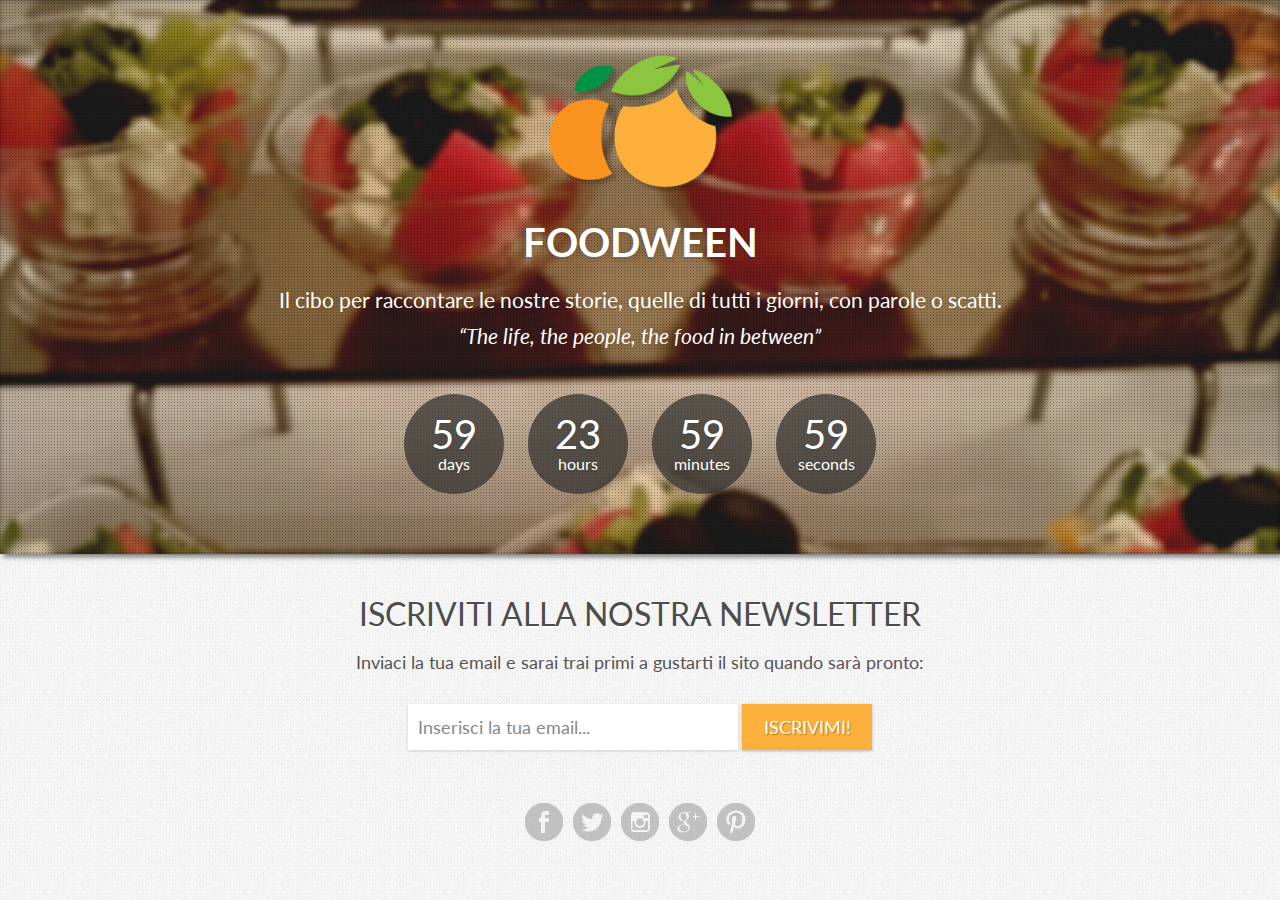
==== index.html @ 285785a4 "/ * /" ====
<!DOCTYPE html>
<html lang="en">

    <head>

        <meta charset="utf-8">
        <title>Foodween - Coming Soon</title>
        <meta name="viewport" content="width=device-width, initial-scale=1.0">
        <meta name="description" content="">
        <meta name="author" content="">

        <!-- CSS -->
        <link rel="stylesheet" href="http://fonts.googleapis.com/css?family=Lobster">
        <link rel='stylesheet' href='http://fonts.googleapis.com/css?family=Lato:400,700'>
        <link rel="stylesheet" href="assets/bootstrap/css/bootstrap.min.css">
        <link rel="stylesheet" href="assets/css/style.css">

        <!-- HTML5 shim, for IE6-8 support of HTML5 elements -->
        <!--[if lt IE 9]>
            <script src="http://html5shim.googlecode.com/svn/trunk/html5.js"></script>
        <![endif]-->

        <!-- Favicon and touch icons -->
        <link rel="shortcut icon" href="assets/ico/favicon.ico">
        <link rel="apple-touch-icon-precomposed" sizes="144x144" href="assets/ico/apple-touch-icon-144-precomposed.png">
        <link rel="apple-touch-icon-precomposed" sizes="114x114" href="assets/ico/apple-touch-icon-114-precomposed.png">
        <link rel="apple-touch-icon-precomposed" sizes="72x72" href="assets/ico/apple-touch-icon-72-precomposed.png">
        <link rel="apple-touch-icon-precomposed" href="assets/ico/apple-touch-icon-57-precomposed.png">

    </head>

    <body>

        <!-- Header -->
        <!-- <div class="container">
            <div class="header row">
                <div class="logo span4">
                    <h1><a href="">Alissa</a> <span>.</span></h1>
                </div>
                <div class="call-us span8">
                    <p>Tel: <span>0039 123 45 789</span> | Skype: <span>info@domain.it</span></p>
                </div>
            </div>
        </div> -->

        <!-- Coming Soon -->
        <div class="coming-soon">
            <div class="inner-bg">
                <div class="container">
                    <div class="row">
						<div class="span12"><img src="assets/img/logo.png"></img></div>
                        <div class="span12">
                            <h2>Foodween</h2>
                            <p>Il cibo per raccontare le nostre storie, quelle di tutti i giorni, con parole o scatti. <br><i>“The life, the people, the food in between”</i></br></p>
                            <div class="timer">
                                <div class="days-wrapper">
                                    <span class="days"></span> <br>days
                                </div>
                                <div class="hours-wrapper">
                                    <span class="hours"></span> <br>hours
                                </div>
                                <div class="minutes-wrapper">
                                    <span class="minutes"></span> <br>minutes
                                </div>
                                <div class="seconds-wrapper">
                                    <span class="seconds"></span> <br>seconds
                                </div>
                            </div>
                        </div>
                    </div>
                </div>
            </div>
        </div>

        <!-- Content -->
        <div class="container">
            <div class="row">
                <div class="span12 subscribe">
                    <h3>Iscriviti alla nostra newsletter</h3>
                    <p>Inviaci la tua email e sarai trai primi a gustarti il sito quando sarà pronto:</p>
                    <form class="form-inline" action="assets/sendmail.php" method="post">
                        <input type="text" name="email" placeholder="Inserisci la tua email...">
                        <button type="submit" class="btn">Iscrivimi!</button>
                    </form>
                    <div class="success-message"></div>
                    <div class="error-message"></div>
                </div>
            </div>
            <div class="row">
                <div class="span12 social">
                    <a href="" class="facebook" rel="tooltip" data-placement="top" data-original-title="Facebook"></a>
                    <a href="" class="twitter" rel="tooltip" data-placement="top" data-original-title="Twitter"></a>
                    <a href="" class="instagram" rel="tooltip" data-placement="top" data-original-title="Instagram"></a>
                    <a href="" class="googleplus" rel="tooltip" data-placement="top" data-original-title="Google Plus"></a>
                    <a href="" class="pinterest" rel="tooltip" data-placement="top" data-original-title="Pinterest"></a>
                </div>
            </div>
        </div>

        <!-- Javascript -->
        <script src="assets/js/jquery-1.8.2.min.js"></script>
        <script src="assets/bootstrap/js/bootstrap.min.js"></script>
        <script src="assets/js/jquery.backstretch.min.js"></script>
        <script src="assets/js/jquery.countdown.js"></script>
        <script src="assets/js/scripts.js"></script>

    </body>

</html>
---- assets/css/style.css ----
body {
    background: #f8f8f8 url(../img/pattern.jpg);
    text-align: left;
    font-family: 'Lato', Arial, sans-serif;
    color: #555;
    font-weight: 400;
}

strong { font-weight: 700; }
a:hover { text-decoration: none; }

::-moz-selection { background: #e75967; color: #fff; text-shadow: none; }
::selection { background: #e75967; color: #fff; text-shadow: none; }


/***** Coming Soon *****/

.coming-soon {
    margin: 0 auto;
    text-align: center;
    color: #fff;
    box-shadow: 3px 3px 5px rgba(0, 0, 0, 0.5);
}

.inner-bg {
    padding: 50px 0 60px 0;
    background: url(../img/pattern-3.png);
    -moz-box-shadow: 0 1px 5px 0 rgba(0,0,0,.3) inset;
    -webkit-box-shadow: 0 1px 5px 0 rgba(0,0,0,.3) inset;
    box-shadow: 0 1px 5px 0 rgba(0,0,0,.3) inset;
}

.coming-soon h2 {
	padding-top: 20px;
    font-size: 40px;
    font-weight: 700;
    text-transform: uppercase;
    text-shadow: 0 1px 7px rgba(0,0,0,.2);
}

.coming-soon p {
    margin-top: 20px;
    font-size: 21px;
    line-height: 36px;
    text-shadow: 0 1px 7px rgba(0,0,0,.2);
}

.timer {
    margin-top: 40px;
    text-shadow: 0 1px 5px rgba(0,0,0,.1);
}

.timer .days-wrapper,
.timer .hours-wrapper,
.timer .minutes-wrapper,
.timer .seconds-wrapper {
    display: inline-block;
    width: 100px;
    height: 80px;
    margin: 0 10px;
    padding-top: 20px;
    background: #2d2d2d; /* browsers that don't support rgba */
    background: rgba(45,45,45,.7);
    font-size: 16px;
    -moz-border-radius: 80px;
    -webkit-border-radius: 80px;
    border-radius: 80px;
}

.timer .days-wrapper:hover,
.timer .hours-wrapper:hover,
.timer .minutes-wrapper:hover,
.timer .seconds-wrapper:hover {
    background: #fbb03b url(../img/pattern-2.png);
    text-shadow: none;
}

.timer .days,
.timer .hours,
.timer .minutes,
.timer .seconds {
    font-size: 40px;
    line-height: 40px;
}


/***** Content *****/

.subscribe {
    margin-top: 30px;
    text-align: center;
}

.subscribe h3 {
    font-size: 32px;
    font-weight: 400;
    color: #4d4d4d;
    line-height: 40px;
    text-transform: uppercase;
    text-shadow: 1px 2px 1px #fff;
}

.subscribe p {
    font-size: 18px;
    font-weight: 400;
    line-height: 36px;
}

.subscribe form {
    margin-top: 24px;
}

.subscribe form input {
    width: 310px;
    height: 46px;
    margin: 0;
    padding: 0 10px;
    background: #fff;
    font-family: 'Lato', Arial, sans-serif;
    font-size: 18px;
    line-height: 46px;
    color: #888;
    border: 0;
    -moz-border-radius: 0;
    -webkit-border-radius: 0;
    border-radius: 0;
    -moz-box-shadow: 0 1px 3px 0 rgba(0,0,0,.15);
    -webkit-box-shadow: 0 1px 3px 0 rgba(0,0,0,.15);
    box-shadow: 0 1px 3px 0 rgba(0,0,0,.15);
}

.subscribe form input:focus {
    -moz-box-shadow: 0 1px 3px 0 rgba(0,0,0,.15);
    -webkit-box-shadow: 0 1px 3px 0 rgba(0,0,0,.15);
    box-shadow: 0 1px 3px 0 rgba(0,0,0,.15);
}

.subscribe form input:-moz-placeholder { color: #888; }
.subscribe form input:-ms-input-placeholder { color: #888; }
.subscribe form input::-webkit-input-placeholder { color: #888; }

.subscribe form button {
    width: 130px;
    height: 46px;
    margin: 0;
    padding: 0;
    background: #fbb03b;
    border: 0;
    font-family: 'Lato', Arial, sans-serif;
    font-size: 18px;
    line-height: 46px;
    color: #fff;
    text-transform: uppercase;
    text-shadow: 1px 1px 1px rgba(0,0,0,.3);
    -moz-border-radius: 0;
    -webkit-border-radius: 0;
    border-radius: 0;
    -moz-box-shadow: 0 1px 3px 0 rgba(0,0,0,.25);
    -webkit-box-shadow: 0 1px 3px 0 rgba(0,0,0,.25);
    box-shadow: 0 1px 3px 0 rgba(0,0,0,.25);
    -o-transition: all .3s;
    -moz-transition: all .3s;
    -webkit-transition: all .3s;
    -ms-transition: all .3s;
}

.subscribe form button:hover {
    background: #f7931e;
    color: #fff;
}

.subscribe form button:active {
    background: #f7931e;
    color: #fff;
}

.success-message, .error-message {
    font-size: 18px;
}

.error-message {
    color: #e75967;
}

.social {
    margin-top: 30px;
    padding-bottom: 30px;
    text-align: center;
}

.social a {
    display: inline-block;
    width: 38px;
    height: 38px;
    margin: 3px;
}

.social a.facebook { background: url(../img/social-icons/facebook.png); }
.social a.twitter { background: url(../img/social-icons/twitter.png); }
.social a.instagram { background: url(../img/social-icons/instagram.png); } 
.social a.googleplus { background: url(../img/social-icons/googleplus.png); }
.social a.pinterest { background: url(../img/social-icons/pinterest.png); }

.social a.facebook:hover { background: url(../img/social-icons/_facebook.png); }
.social a.twitter:hover { background: url(../img/social-icons/_twitter.png); }
.social a.instagram:hover { background: url(../img/social-icons/_instagram.png); } 
.social a.googleplus:hover { background: url(../img/social-icons/_googleplus.png); }
.social a.pinterest:hover { background: url(../img/social-icons/_pinterest.png); }

/***** Media Queries *****/

@media (min-width: 768px) and (max-width: 979px) {

    .timer .days-wrapper,
    .timer .hours-wrapper,
    .timer .minutes-wrapper,
    .timer .seconds-wrapper {
        width: 100px;
        height: 80px;
        margin: 0 7px;
        padding-top: 20px;
        -moz-border-radius: 70px;
        -webkit-border-radius: 70px;
        border-radius: 70px;
    }

    .timer .days,
    .timer .hours,
    .timer .minutes,
    .timer .seconds {
        font-size: 40px;
        line-height: 40px;
    }

}

@media (max-width: 767px) {

    body {
        padding-left: 0;
        padding-right: 0;
    }


    .inner-bg {
        padding: 45px 0 50px 0;
    }

    .coming-soon h2 {
        font-size: 36px;
        padding: 0 20px;
    }

    .coming-soon p {
        padding: 0 20px;
    }

    .timer .days-wrapper,
    .timer .hours-wrapper,
    .timer .minutes-wrapper,
    .timer .seconds-wrapper {
        width: 100px;
        height: 80px;
        margin: 7px;
        padding-top: 20px;
        -moz-border-radius: 70px;
        -webkit-border-radius: 70px;
        border-radius: 70px;
    }

    .timer .days,
    .timer .hours,
    .timer .minutes,
    .timer .seconds {
        font-size: 40px;
        line-height: 40px;
    }

    .subscribe h3 {
        padding: 0 20px;
        font-size: 28px;
    }

    .subscribe p {
        padding: 0 20px;
    }

}

@media (max-width: 480px) {

    .subscribe form {
        padding: 0 20px;
    }

    .subscribe form input {
        width: 90%;
    }

    .subscribe form button {
        width: 90%;
        margin-top: 10px;
    }

}
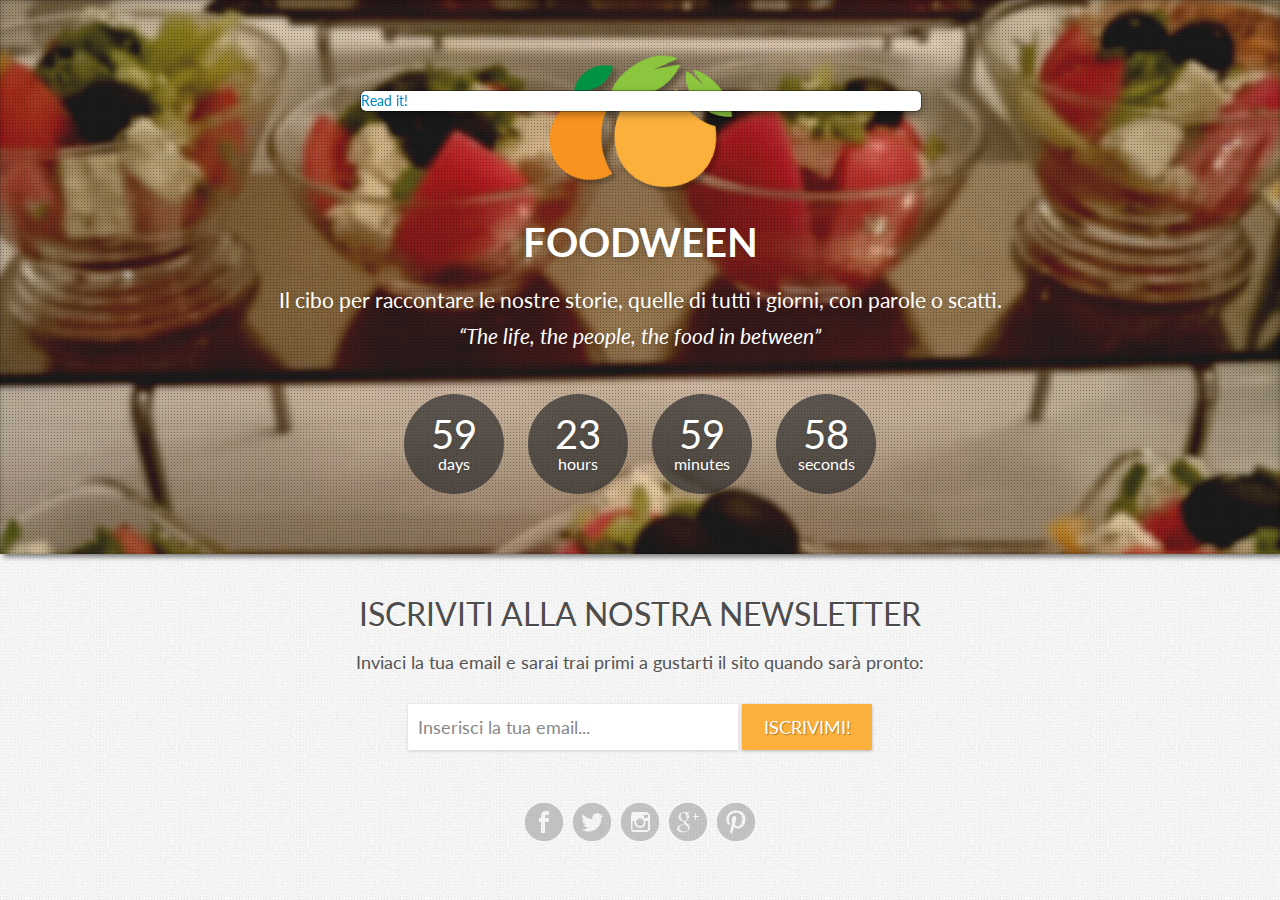
==== commit b521868a: "ok" ====
--- a/index.html
+++ b/index.html
@@ -32,18 +32,6 @@
 
     <body>
 
-        <!-- Header -->
-        <!-- <div class="container">
-            <div class="header row">
-                <div class="logo span4">
-                    <h1><a href="">Alissa</a> <span>.</span></h1>
-                </div>
-                <div class="call-us span8">
-                    <p>Tel: <span>0039 123 45 789</span> | Skype: <span>info@domain.it</span></p>
-                </div>
-            </div>
-        </div> -->
-
         <!-- Coming Soon -->
         <div class="coming-soon">
             <div class="inner-bg">
@@ -75,18 +63,22 @@
 
         <!-- Content -->
         <div class="container">
+
             <div class="row">
                 <div class="span12 subscribe">
                     <h3>Iscriviti alla nostra newsletter</h3>
                     <p>Inviaci la tua email e sarai trai primi a gustarti il sito quando sarà pronto:</p>
+
                     <form class="form-inline" action="assets/sendmail.php" method="post">
                         <input type="text" name="email" placeholder="Inserisci la tua email...">
                         <button type="submit" class="btn">Iscrivimi!</button>
                     </form>
+
                     <div class="success-message"></div>
                     <div class="error-message"></div>
                 </div>
             </div>
+
             <div class="row">
                 <div class="span12 social">
                     <a href="" class="facebook" rel="tooltip" data-placement="top" data-original-title="Facebook"></a>
@@ -96,10 +88,22 @@
                     <a href="" class="pinterest" rel="tooltip" data-placement="top" data-original-title="Pinterest"></a>
                 </div>
             </div>
+            
         </div>
+
+        <p><a href="#" class="modal" data-manifesto="manifesto.html">Read it!</a></p>
 
         <!-- Javascript -->
         <script src="assets/js/jquery-1.8.2.min.js"></script>
+        <script src="assets/js/jquery.modal.js"></script>
+        <script>
+        $('.modal').modal({
+            'modal': 'modal-window',
+            'close': 'modal-close',
+            'closeText': 'Close',
+            'shade': 'modal-shade'
+        });
+        </script>
         <script src="assets/bootstrap/js/bootstrap.min.js"></script>
         <script src="assets/js/jquery.backstretch.min.js"></script>
         <script src="assets/js/jquery.countdown.js"></script>
--- a/assets/css/style.css
+++ b/assets/css/style.css
@@ -208,6 +208,34 @@
 .social a.googleplus:hover { background: url(../img/social-icons/_googleplus.png); }
 .social a.pinterest:hover { background: url(../img/social-icons/_pinterest.png); }
 
+.modal-window{
+    position:absolute;
+    left:50%;
+    top:50px;
+    width:40%;
+    padding:20px;
+    background-color:#fff;
+    border-radius:5px;
+    box-shadow:4px 4px 7px rgba(0,0,0,.2);
+    -webkit-transform: translate(-50$, 0);
+    transform: translate(-50%, 0);
+}
+
+.modal-close{
+    font-size:12px;
+    position:absolute;
+    top:10px;
+    right:10px;
+    z-index: 0;
+}
+
+.modal-shade{
+    position:fixed;
+    height:100%;
+    width:100%;
+    background-color:rgba(0,0,0,.6);
+}
+
 /***** Media Queries *****/
 
 @media (min-width: 768px) and (max-width: 979px) {
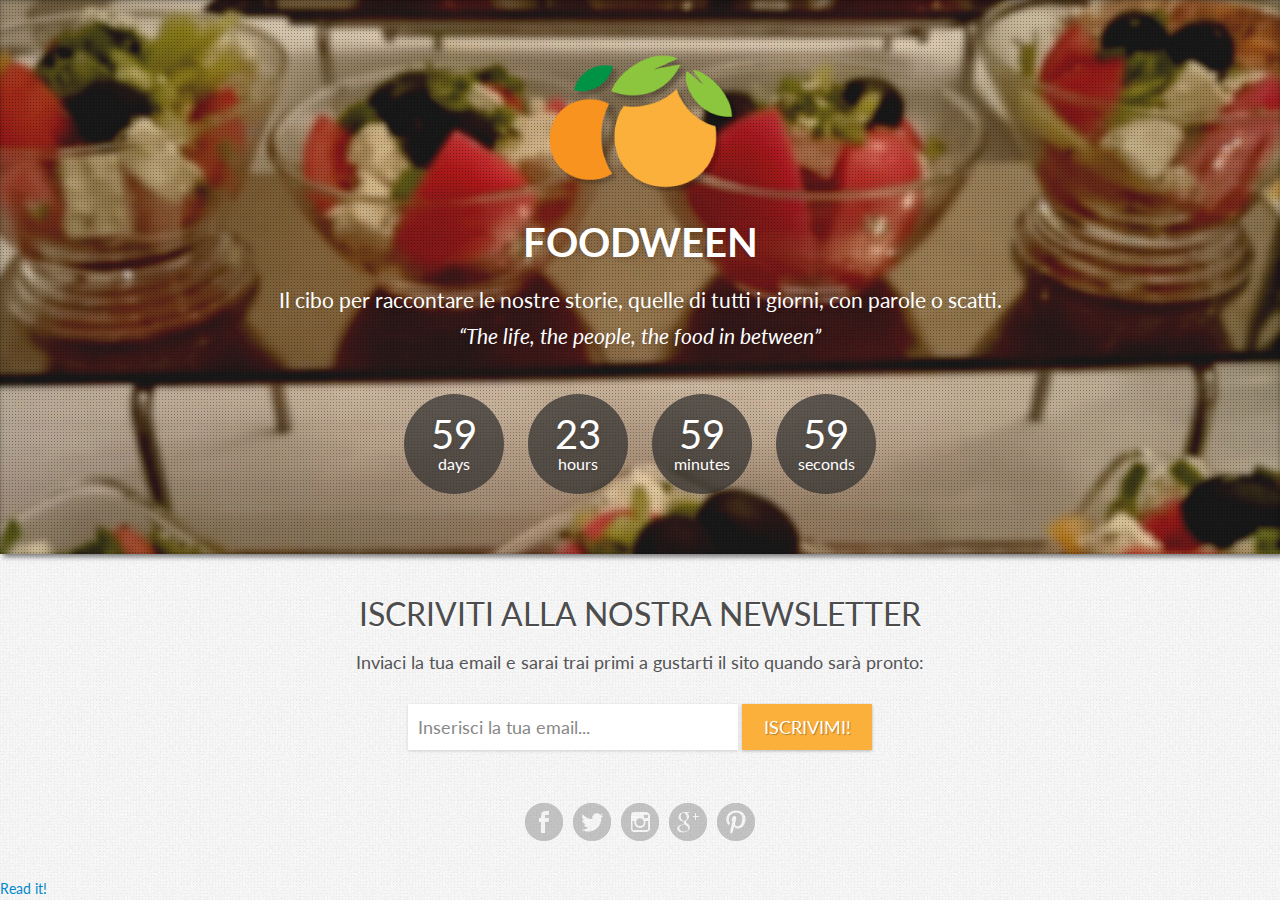
==== commit ae12b5b3: "mettere in primo piano il modale" ====
--- a/index.html
+++ b/index.html
@@ -91,17 +91,17 @@
             
         </div>
 
-        <p><a href="#" class="modal" data-manifesto="manifesto.html">Read it!</a></p>
+        <a href="#" class="modale" data-manifesto="manifesto.html">Read it!</a>
 
         <!-- Javascript -->
         <script src="assets/js/jquery-1.8.2.min.js"></script>
         <script src="assets/js/jquery.modal.js"></script>
         <script>
-        $('.modal').modal({
-            'modal': 'modal-window',
-            'close': 'modal-close',
+        $('.modale').modale({
+            'modale': 'modale-window',
+            'close': 'modale-close',
             'closeText': 'Close',
-            'shade': 'modal-shade'
+            'shade': 'modale-shade'
         });
         </script>
         <script src="assets/bootstrap/js/bootstrap.min.js"></script>
--- a/assets/css/style.css
+++ b/assets/css/style.css
@@ -208,7 +208,7 @@
 .social a.googleplus:hover { background: url(../img/social-icons/_googleplus.png); }
 .social a.pinterest:hover { background: url(../img/social-icons/_pinterest.png); }
 
-.modal-window{
+.modale-window{
     position:absolute;
     left:50%;
     top:50px;
@@ -221,7 +221,7 @@
     transform: translate(-50%, 0);
 }
 
-.modal-close{
+.modale-close{
     font-size:12px;
     position:absolute;
     top:10px;
@@ -229,7 +229,7 @@
     z-index: 0;
 }
 
-.modal-shade{
+.modale-shade{
     position:fixed;
     height:100%;
     width:100%;
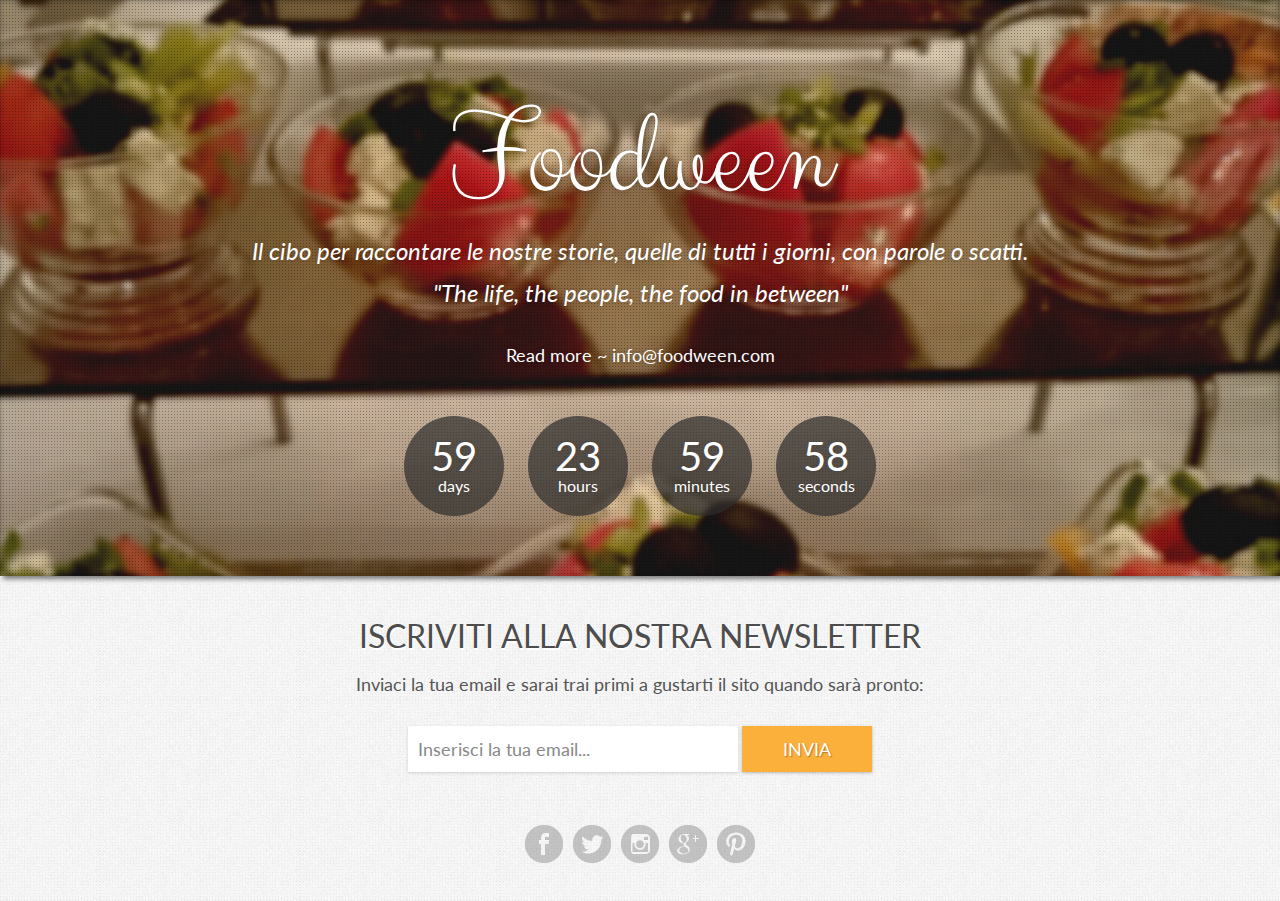
==== commit 3700db53: ".si" ====
--- a/index.html
+++ b/index.html
@@ -1,4 +1,3 @@
-
 <!DOCTYPE html>
 <html lang="en">
 
@@ -11,8 +10,8 @@
         <meta name="author" content="">
 
         <!-- CSS -->
-        <link rel="stylesheet" href="http://fonts.googleapis.com/css?family=Lobster">
         <link rel='stylesheet' href='http://fonts.googleapis.com/css?family=Lato:400,700'>
+		<link href='http://fonts.googleapis.com/css?family=Clicker+Script' rel='stylesheet' type='text/css'>
         <link rel="stylesheet" href="assets/bootstrap/css/bootstrap.min.css">
         <link rel="stylesheet" href="assets/css/style.css">
 
@@ -33,14 +32,22 @@
     <body>
 
         <!-- Coming Soon -->
-        <div class="coming-soon">
+        <div class="coming">
             <div class="inner-bg">
                 <div class="container">
                     <div class="row">
-						<div class="span12"><img src="assets/img/logo.png"></img></div>
+						<!-- <div class="span12"><img src="assets/img/logo.png"></img></div> -->
                         <div class="span12">
                             <h2>Foodween</h2>
-                            <p>Il cibo per raccontare le nostre storie, quelle di tutti i giorni, con parole o scatti. <br><i>“The life, the people, the food in between”</i></br></p>
+                            <p><em>
+							Il cibo per raccontare le nostre storie, quelle di tutti i giorni, con parole o scatti.
+							<br>
+							"The life, the people, the food in between"</em>
+							</br>
+							</p>
+							<p id="cool">
+							<a href="#" class="modale" data-manifesto="manifesto.html">Read more</a> ~ <a href="#">info@foodween.com</a>
+							</p>
                             <div class="timer">
                                 <div class="days-wrapper">
                                     <span class="days"></span> <br>days
@@ -71,7 +78,7 @@
 
                     <form class="form-inline" action="assets/sendmail.php" method="post">
                         <input type="text" name="email" placeholder="Inserisci la tua email...">
-                        <button type="submit" class="btn">Iscrivimi!</button>
+                        <button type="submit" class="btn">invia</button>
                     </form>
 
                     <div class="success-message"></div>
@@ -90,8 +97,6 @@
             </div>
             
         </div>
-
-        <a href="#" class="modale" data-manifesto="manifesto.html">Read it!</a>
 
         <!-- Javascript -->
         <script src="assets/js/jquery-1.8.2.min.js"></script>
--- a/assets/css/style.css
+++ b/assets/css/style.css
@@ -16,7 +16,7 @@
 
 /***** Coming Soon *****/
 
-.coming-soon {
+.coming {
     margin: 0 auto;
     text-align: center;
     color: #fff;
@@ -24,27 +24,55 @@
 }
 
 .inner-bg {
-    padding: 50px 0 60px 0;
+    padding: 100px 0 60px 0;
     background: url(../img/pattern-3.png);
     -moz-box-shadow: 0 1px 5px 0 rgba(0,0,0,.3) inset;
     -webkit-box-shadow: 0 1px 5px 0 rgba(0,0,0,.3) inset;
     box-shadow: 0 1px 5px 0 rgba(0,0,0,.3) inset;
 }
 
-.coming-soon h2 {
-	padding-top: 20px;
-    font-size: 40px;
-    font-weight: 700;
-    text-transform: uppercase;
+.coming h2 {
+	padding: 30px 0px 30px 0px;
+	font-family: Clicker Script;
+    font-size: 120px;
+    font-weight: 200;
+    /* text-transform: uppercase; */
     text-shadow: 0 1px 7px rgba(0,0,0,.2);
 }
 
-.coming-soon p {
+.coming p {
     margin-top: 20px;
-    font-size: 21px;
-    line-height: 36px;
+    font-size: 24px;
+    line-height: 42px;
     text-shadow: 0 1px 7px rgba(0,0,0,.2);
 }
+
+#cool {
+	font-size: 18px;
+}
+
+#cool a{
+	color: #fff;
+}
+
+#cool a:hover {
+	color: #fbb03b;
+}
+
+/* .coming q {
+	font-style: italic;
+    font-size: 24px;
+}
+
+.coming a {
+	color: #fff;
+	font-size: 18px;
+}
+
+.coming a:hover {
+	color: #fbb03b;
+	font-size: 18px;
+} */
 
 .timer {
     margin-top: 40px;
@@ -209,6 +237,7 @@
 .social a.pinterest:hover { background: url(../img/social-icons/_pinterest.png); }
 
 .modale-window{
+	z-index:2;
     position:absolute;
     left:50%;
     top:50px;
@@ -230,6 +259,7 @@
 }
 
 .modale-shade{
+	z-index:1;
     position:fixed;
     height:100%;
     width:100%;
@@ -275,12 +305,12 @@
         padding: 45px 0 50px 0;
     }
 
-    .coming-soon h2 {
+    .coming h2 {
         font-size: 36px;
         padding: 0 20px;
     }
 
-    .coming-soon p {
+    .coming p {
         padding: 0 20px;
     }
 
